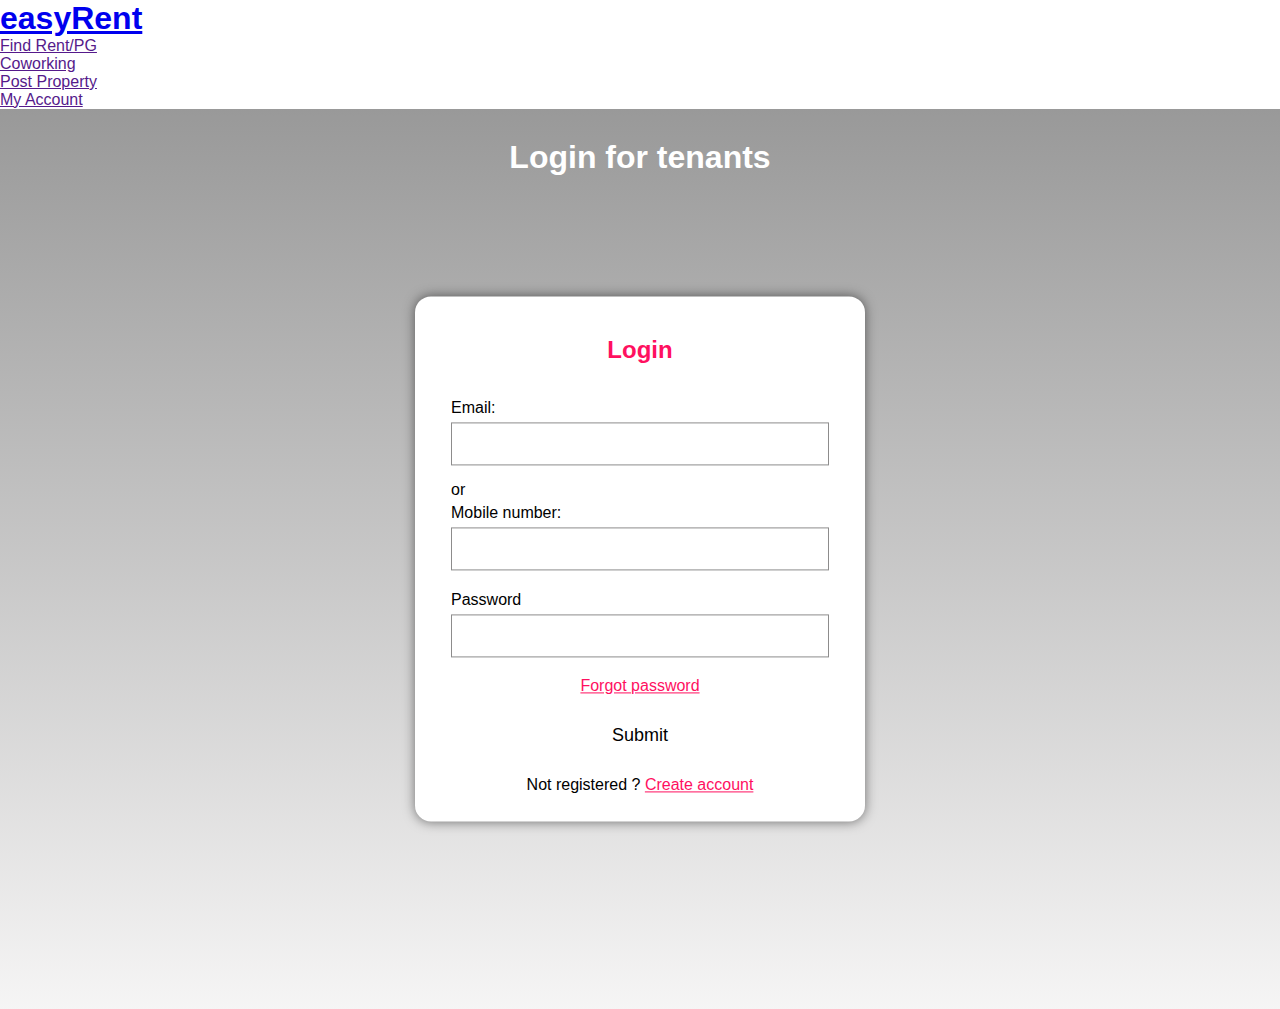
==== public/pages/login.html @ 762b142f "login for users frontend done" ====
<!DOCTYPE html>
<html lang="en">
<head>
    <meta charset="UTF-8">
    <meta http-equiv="X-UA-Compatible" content="IE=edge">
    <meta name="viewport" content="width=device-width, initial-scale=1.0">
    <title>Register | easyRent</title>
    <link href="../../css/style.css" rel="stylesheet" type="text/css">
    <link href="../../css/register.css" rel="stylesheet" type="text/css">
    
</head>
<body>
    <nav>
        <div class="container">
          <div class="navigation">
            <a href="../index.html"><h1 class="logo">easyRent</h1></a>
            <ul class="nav-menu">
              <li><a href="">Find Rent/PG</a></li>
              <li><a href="">Coworking</a></li>
              <li><a href="">Post Property</a></li>
              <li><a href=""> My Account </a></li>
            </ul>
            
          </div>
        </div>
      </nav>
    <div class="hero">
        <h1 class="reg_log-heading">Login for tenants</h1>
        <div class="form-box">
            <form action="../../server/login.php" method="post">
                <div class="form-wrapper">
                    <h1 class="heading">Login</h1>
                    <div class="input-wrapper">
                        <label for="email_id">Email:</label>
                        <input type="email" name="email_id" required>
                        <span>or</span>
                        <label for="mobile_number">Mobile number:</label>
                        <input type="text" name="mobile_number" required>
                        
                        <label for="password">Password</label>
                        <input type="password" name="password1" minlength="0" required>
                        <p><a href="">Forgot password</a></p>

                        <input type="submit" class="btn" name="reg_user">
                       
                        <p>Not registered ? <a href="./register.html">Create account</a></p>
                    </div>
                </div>
            </form>
        </div>
    </div>
</body>
</html>
---- css/register.css ----
* {
    margin: 0;
    padding: 0;
    box-sizing: border-box;
    font-family: 'Cairo', sans-serif;
    overflow: hidden;
}

p {
    line-height: 1.6;
}

.input-box {
    width: 100%;
    position: relative;
    margin: 10px 0;
}

.reg_log-heading {
    color: white;
    text-align: center;
    position: relative;
    top: 30px;
}

input.btn {
    outline: none;
    border: none;
    margin: 16px 0;
    cursor: pointer;
}

input {
    width: 100%;
    padding: 10px 10px 10px;
    background: none;
    outline: none;
    border: 1px solid rgb(141, 140, 140);
    font-size: 18px;
    z-index: 2;
    margin-bottom: 16px;
}

label {
    padding: 5px 0;
}

.hero {
    height: 100vh;
    width: 100vw;
    background: linear-gradient(180deg, rgba(0, 0, 0, 0.4) 0%, rgba(194, 190, 190, 0.158) 100%), url("https://images.pexels.com/photos/5847564/pexels-photo-5847564.jpeg?auto=compress&cs=tinysrgb&w=1600&lazy=load");
    background-position: center center;
    background-repeat: no-repeat;
    background-size: cover;
    position: relative;
    transition: 0.3s all ease;
}

.form-box {
    height: auto;
    width: 450px;
    background: #fff;
    position: absolute;
    left: 50%;
    top: 50%;
    transform: translate(-50%, -50%);
    border-radius: 16px;
    padding: 24px 36px;
    box-shadow: 0 0 12px 0 rgba(0, 0, 0, 0.5);
    overflow: hidden;
}

.heading {
    font-size: 24px;
    text-align: center;
    color:#ff105f;
    padding: 16px 0 30px;
}

.input-wrapper {
    display: flex;
    flex-direction: column;
}

.input-wrapper p {
    text-align: center;
}

.input-wrapper a {
    text-decoration: underline;
    color:#ff105f;
}
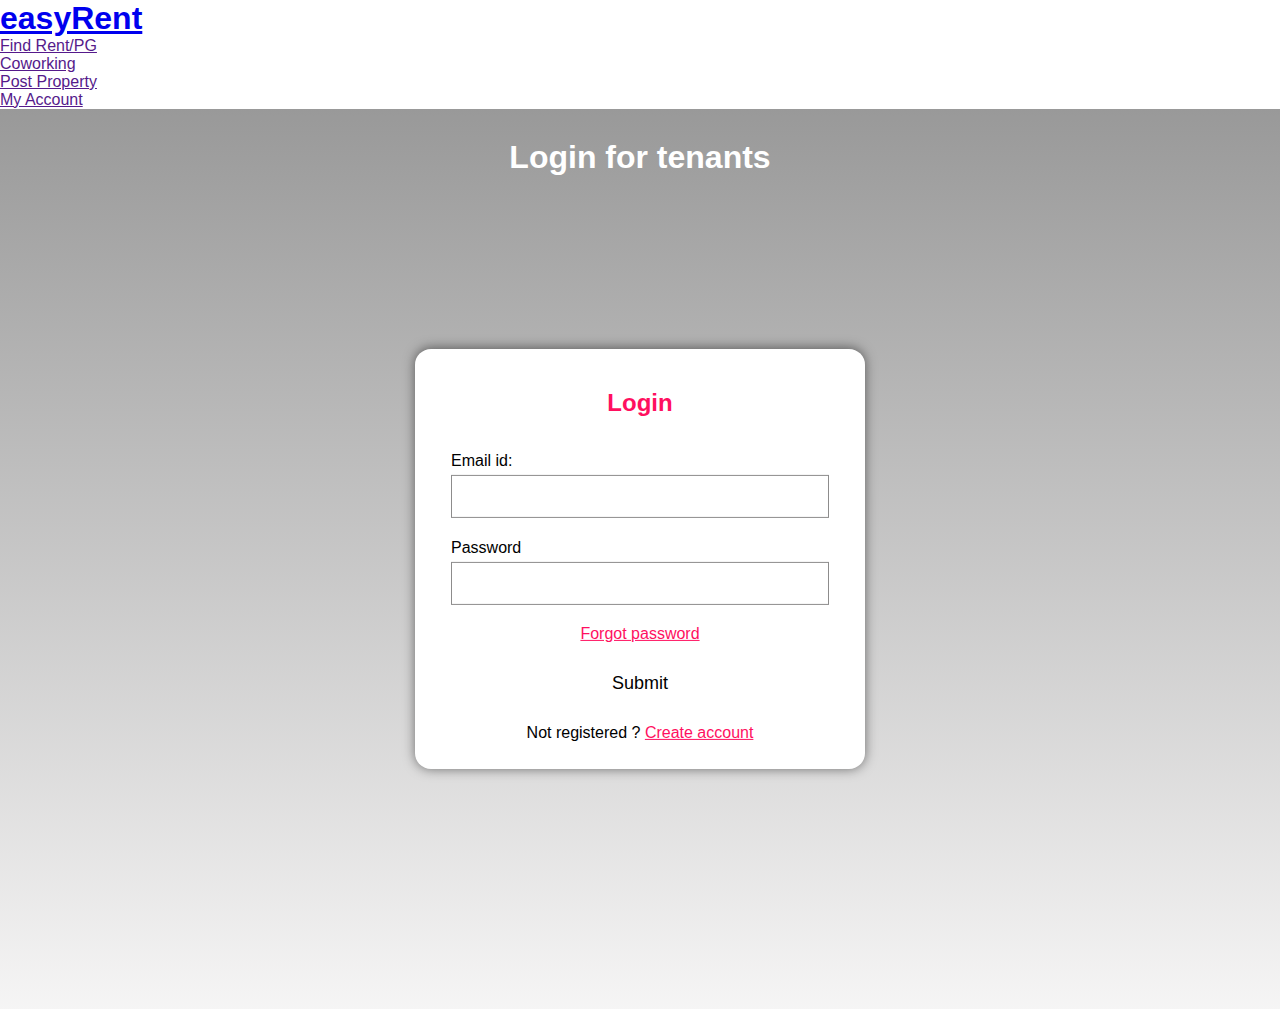
==== commit 4fe17955: "login and registration working but registration doesn't directly login" ====
--- a/public/pages/login.html
+++ b/public/pages/login.html
@@ -13,7 +13,7 @@
     <nav>
         <div class="container">
           <div class="navigation">
-            <a href="../index.html"><h1 class="logo">easyRent</h1></a>
+            <a href="../index.php"><h1 class="logo">easyRent</h1></a>
             <ul class="nav-menu">
               <li><a href="">Find Rent/PG</a></li>
               <li><a href="">Coworking</a></li>
@@ -27,21 +27,18 @@
     <div class="hero">
         <h1 class="reg_log-heading">Login for tenants</h1>
         <div class="form-box">
-            <form action="../../server/login.php" method="post">
+            <form action="../../server/register.php" method="post">
                 <div class="form-wrapper">
                     <h1 class="heading">Login</h1>
                     <div class="input-wrapper">
-                        <label for="email_id">Email:</label>
+                        <label for="mobile_number">Email id: </label>
                         <input type="email" name="email_id" required>
-                        <span>or</span>
-                        <label for="mobile_number">Mobile number:</label>
-                        <input type="text" name="mobile_number" required>
                         
                         <label for="password">Password</label>
-                        <input type="password" name="password1" minlength="0" required>
+                        <input type="password" name="password" minlength="0" required>
                         <p><a href="">Forgot password</a></p>
 
-                        <input type="submit" class="btn" name="reg_user">
+                        <input type="submit" class="btn" name="login_user">
                        
                         <p>Not registered ? <a href="./register.html">Create account</a></p>
                     </div>
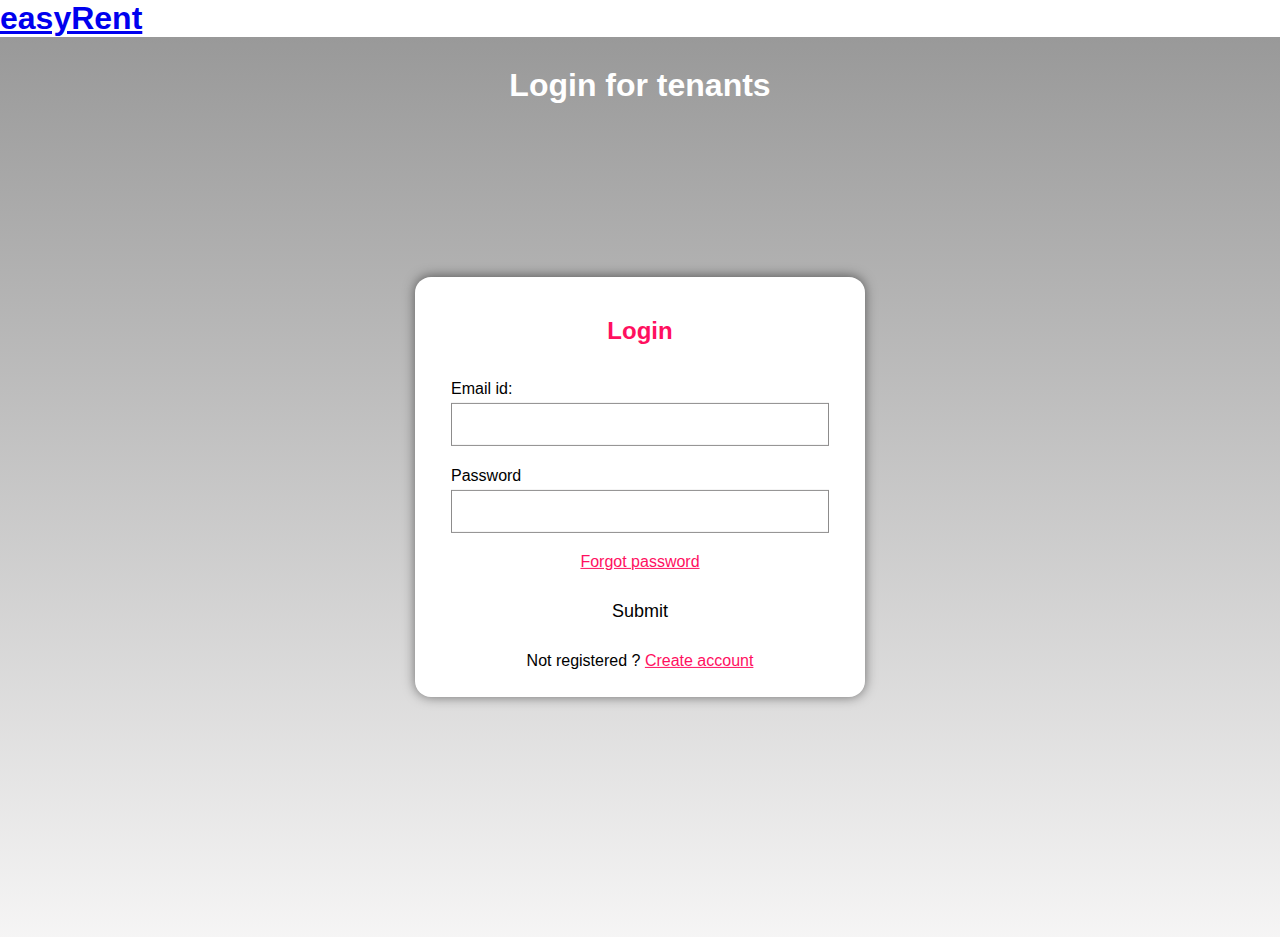
==== commit d829e90e: "booking is working but messages being sent to mobile is yet to be done" ====
--- a/public/pages/login.html
+++ b/public/pages/login.html
@@ -15,10 +15,7 @@
           <div class="navigation">
             <a href="../index.php"><h1 class="logo">easyRent</h1></a>
             <ul class="nav-menu">
-              <li><a href="">Find Rent/PG</a></li>
-              <li><a href="">Coworking</a></li>
-              <li><a href="">Post Property</a></li>
-              <li><a href=""> My Account </a></li>
+
             </ul>
             
           </div>
